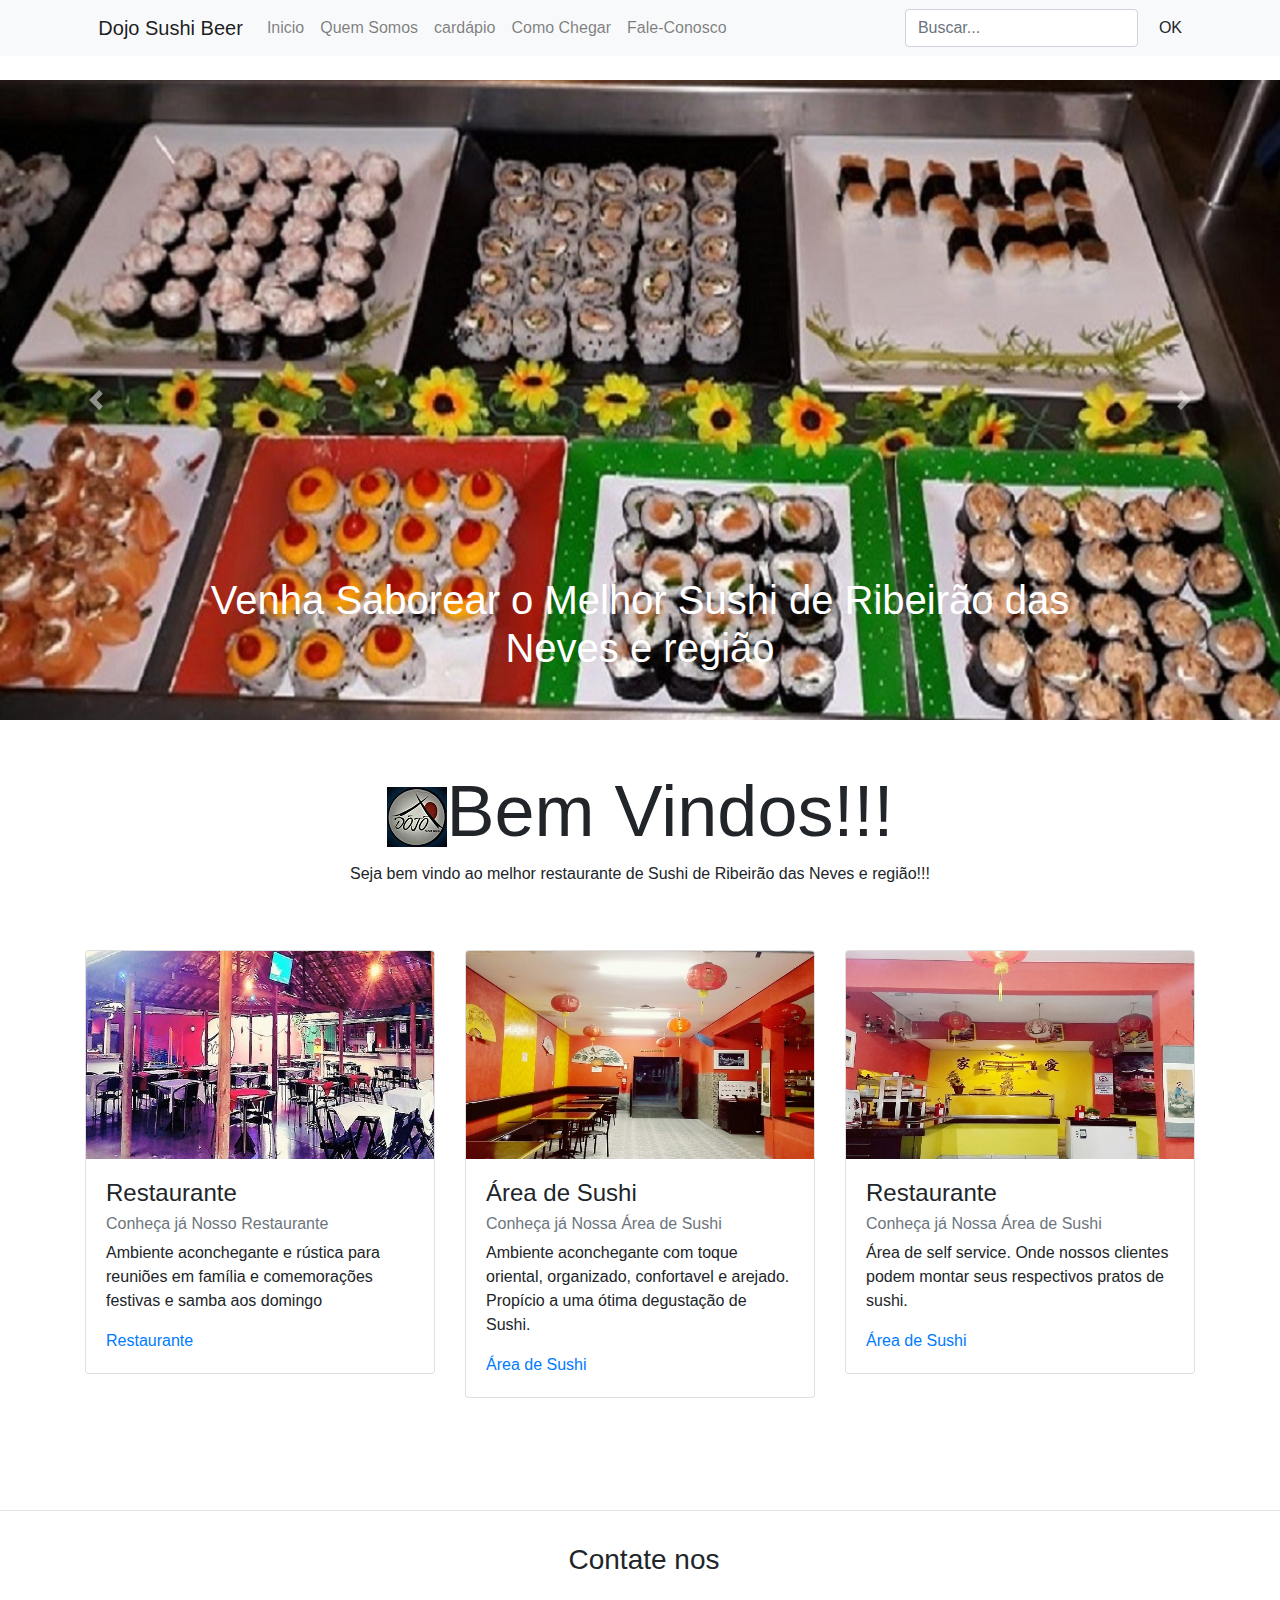
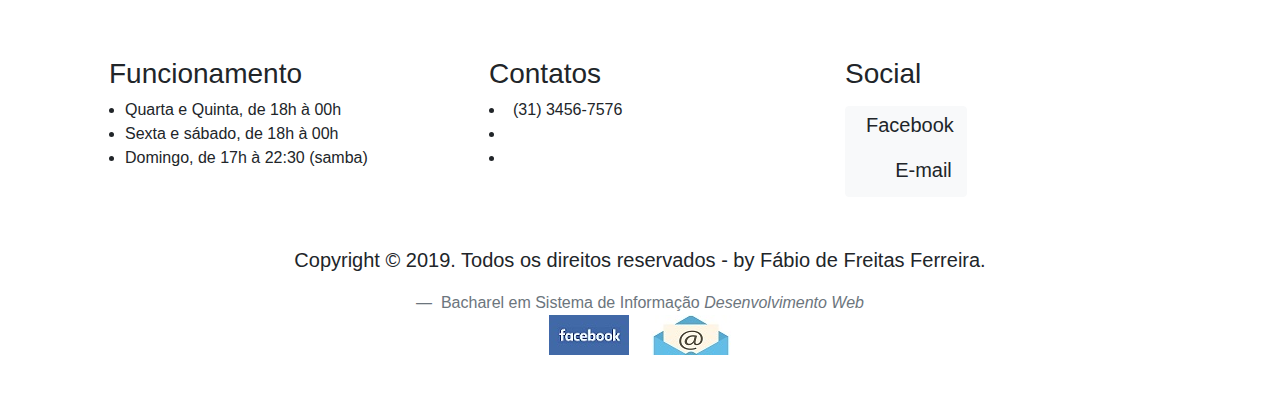
==== index.html @ 38d4d25c "Restaurante Dojo Sushi Beer" ====
<!DOCTYPE html>

<!-- Global site tag (gtag.js) - Google Analytics -->
<script async src="https://www.googletagmanager.com/gtag/js?id=UA-133416507-1"></script>
<script>
  window.dataLayer = window.dataLayer || [];
  function gtag(){dataLayer.push(arguments);}
  gtag('js', new Date());

  gtag('config', 'UA-133416507-1');
</script>
<html>
<head>
	<meta charset="utf-8">
	<title>Dojo Sushi Beer</title>
	<meta name="descriptio" content="Dojo Sushi Beer especializado em Sushi, Restaurante, Pizzaria."/> <!--descrição do site-->
	<meta name="keywords" content="Sushi, Picanha, Restaurante"/> <!--palavras chaves-->
    <meta name="robots" content="Sushi, Picanha, Restaurante, index, Quem Somos, Cardápio, Como Chegar, Fale-conosco"/><!-- motores de busca-->
    <meta name="author" content="Fábio ferreira"/>
	<link rel="stylesheet" type="text/css" href="css/bootstrap.css">
	<link rel="stylesheet" type="text/css" href="css/style.css">
	<link rel="stylesheet" href="https://use.fontawesome.com/releases/v5.6.3/css/all.css" integrity="sha384-UHRtZLI+pbxtHCWp1t77Bi1L4ZtiqrqD80Kn4Z8NTSRyMA2Fd33n5dQ8lWUE00s/" crossorigin="anonymous">
	<script type="text/javascript" src="js/jquery.js"></script>
	<script type="text/javascript" src="js/bootstrap.js"></script>
	<script type="text/javascript" src="js/bootstrap.bundle.js"></script>
	
</head>
<body>
	<nav class="navbar navbar-expand-lg navbar-light bg-light">
		<div class="container">
			<i class="fas fa-fish"></i> &nbsp; &nbsp;
			<a class="navbar-brand h1 mb-0" href="index.html">Dojo Sushi Beer</a>
			<button class="navbar-toggler" type="button" data-toggle="collapse" data-target="#navbarDojo">
			<span class="navbar-toggler-icon"></span>
		</button> <!-- controle do botão da nav, tipo e redirecionamento do botão -->

		<div class="collapse navbar-collapse" id="navbarDojo"> <!--Redireciona para o menu quando clicar no botao -->
			<ul class="navbar-nav mr-auto">
				<li class="nav-item">
					<a class="nav-link" href="index.html">Inicio</a>
				</li>
				<li class="nav-item">
					<a class="nav-link" href="quemSomos.html">Quem Somos</a>
				</li>
				<li class="nav-item">
					<a class="nav-link" href="cardapio.html">cardápio</a>
				</li>
				<li class="nav-item">
					<a class="nav-link" href="comoChegar.html">Como Chegar</a>
				</li>
				<li class="nav-item">
					<a class="nav-link" href="faleConosco.html">Fale-Conosco</a>
				</li>
			</ul>

			<form class="form-inline"> <!--Formulario em linha-->
				<input class="form-control ml-4 mr-2" type="search" name="" placeholder="Buscar..."> <!--Configuraão do botão de busca e o que está escrito dentro do campo de pesquisa-->
				<button class="btn btn-default" type="submit">OK</button>
			</form>
		</div>
	</nav> &nbsp;

	<div id="carouselSite" class="carousel slide" data-ride="carousel">
		<!-- Classe da parte interna do slide-->
		<div class="carousel-inner">
			<div class="carousel-item active">
				<img src="img/dojo1.jpg" class="img-fluid d-block"> <!--Imagens responsivas para todos os dispositivos-->
				<!--Inserindo legenda no slide-->
				<div class="carousel-caption d-none d-md-block text-black">
					<h1>Venha Saborear o Melhor Sushi de Ribeirão das Neves e região</h1>
				</div>
			</div>
			<div class="carousel-item">
				<img src="img/dojo2.jpg" class="img-fluid d-block"> 
				<div class="carousel-caption d-none d-md-block text-black">
					<h1>Venha Saborear o Melhor Sushi de Ribeirão das Neves e região</h1>
				</div>
			</div>
			<div class="carousel-item">
				<img src="img/dojo3.jpg" class="img-fluid d-block"> 
				<div class="carousel-caption d-none d-md-block text-black">
					<h1>Venha Saborear o Melhor Sushi de Ribeirão das Neves e região</h1>
				</div>
			</div>
		</div>
		<!--Criando e configurando os botões de retorno e avanço do slide -->
		<!-- A # antes da referencia informa que é para a mesma pagina -->
		<a class="carousel-control-prev" href="#carouselSite" role="button" data-slide="prev">
			<span class="carousel-control-prev-icon"></span>
			<span class="sr-only">Anterior</span> <!--Interpleta o botão do slide visando acenssibilidade-->
		</a> 

		<a class="carousel-control-next" href="#carouselSite" role="button" data-slide="next">
			<span class="carousel-control-next-icon"></span>
			<span class="sr-only">Posterior</span>
		</a> 
	</div>

	<!--Cardes-->
	<div class="container"><!-- my-5 na linha abaixo é o espaçamento entre o container e o slide-->
		<div class="row"><!--Armazena as colunas internamente de melhor forma-->
			<div class="col-12 text-center my-5"> 
				<h1 class="display-3">
					<img src="img/logo.jpg">Bem Vindos!!!</h1>
				<p>Seja bem vindo ao melhor restaurante de Sushi de Ribeirão das Neves e região!!!</p>
			</div>
		</div>
		<div class="row justify-contente-sm-center">
			<div class="col-sm-6 col-md-4 mb-5">
				<div class="card">
					<a href="#" data-toggle="modal" data-target="#siteModal" class="card-link">
					<img class="card-img-top" src="img/dojo4.jpg"></a><!--Imagen do card no topo do card-->
					<div class="card-body"> <!--Corpo do Card-->
						<h4 class="card-title">Restaurante</h4><!--Titulo do card-->						
						<h6 class="card-subtitle mb-2 text-muted">Conheça já Nosso Restaurante</h6>
						<p class="card-text">Ambiente aconchegante e rústica para reuniões em família e comemorações festivas e samba aos domingo</p>						
						<a href="#" data-toggle="modal" data-target="#siteModal" class="card-link">Restaurante</a>
						<!--<a href="#" class="card-link">Saiba Mais</a>-->
					</div>
				</div>
			</div>
			<div class="col-sm-6 col-md-4 mb-5"><!--COL-SM-6 COL-MD-4 deixa as colunas responsiva-->
				<div class="card">
					<a href="#" data-toggle="modal" data-target="#areaSushi" class="card-link">
					<img class="card-img-top" src="img/dojo5.jpg"></a>
					<div class="card-body">
						<h4 class="card-title">Área de Sushi</h4>
						<h6 class="card-subtitle mb-2 text-muted">Conheça já Nossa Área de Sushi</h6>
						<p class="card-text">Ambiente aconchegante com toque oriental, organizado, confortavel e arejado. Propício a uma ótima degustação de Sushi. </p>
						<a href="#" data-toggle="modal" data-target="#areaSushi" class="card-link">Área de Sushi</a>
						<!--<a href="#" class="card-link">Saiba Mais</a>-->
					</div>
				</div>
			</div>


			<div class="col-sm-6 col-md-4 mb-5"><!--COL-SM-6 COL-MD-4 deixa as colunas responsiva-->
				<div class="card">
					<a href="#" data-toggle="modal" data-target="#areaSushi1" class="card-link">
					<img class="card-img-top" src="img/dojo6.jpg"></a>
					<div class="card-body">
						<h4 class="card-title">Restaurante</h4>
						<h6 class="card-subtitle mb-2 text-muted">Conheça já Nossa Área de Sushi</h6>
						<p class="card-text">Área de self service. Onde nossos clientes podem montar seus respectivos pratos de sushi.</p>				
						<a href="#" data-toggle="modal" data-target="#areaSushi1" class="card-link">Área de Sushi</a>
						<!--<a href="#" class="card-link">Saiba Mais</a>-->
					</div>
				</div>
			</div>

			<!--Janelas Modal-->

		<div class="modal fade" id="siteModal" tabindex="-1" role="dialog">
			<div class="modal-dialog modal-lg" role="document">
				<div class="modal-content"> <!--Para inserir o conteudo do modal-->
				<div class="modal-header"><!--Estrutura um cabeçalho-->
					<h5 class="modal-title">Restaurante</h5>
					<button type="button" class="close" data-dismiss="modal"><!--DATA-DISMISS: é um botão para fechar a janela de dialogo-->
						<span>&times;</span><!--botão de fechamento-->
					</button>
				</div>
				<div class="modal-body"> <!--corpo da área-->
					<div class="container-fluid"><!--class do container fluido-->
						<div class="row">
							<div class="col-12"
					<p>Ambiente aconchegante e rústica para reuniões em família e comemorações festivas e samba aos domingo </p>	
					<img src="img/dojo4.jpg" width="100%">			
							</div>
						</div>
					</div>
				</div>

				<div class="modal-footer"><!--roda pé do modal-->
					<button type="button" class="btn btn-danger" data-dismiss="modal">
						Fechar
					</button>					
				</div>
			</div>
		</div>
	</div>
</div>
</div>

	<div class="modal fade" id="areaSushi" tabindex="-1" role="dialog">
			<div class="modal-dialog modal-lg" role="document">
				<div class="modal-content"> <!--Para inserir o conteudo do modal-->
				<div class="modal-header"><!--Estrutura um cabeçalho-->
					<h5 class="modal-title">Área de Sushi</h5>
					<button type="button" class="close" data-dismiss="modal"><!--DATA-DISMISS: é um botão para fechar a janela de dialogo-->
						<span>&times;</span><!--botão de fechamento-->
					</button>
				</div>
				<div class="modal-body"> <!--corpo da área-->
					<div class="container-fluid"><!--class do container fluido-->
						<div class="row">
							<div class="col-12"
					<p>Ambiente aconchegante com toque oriental, organizado, confortavel e arejado. Propício a uma ótima degustação de Sushi. </p>	
					<img src="img/dojo5.jpg" width="100%">			
							</div>
						</div>
					</div>
				</div>

				<div class="modal-footer"><!--roda pé do modal-->
					<button type="button" class="btn btn-danger" data-dismiss="modal">
						Fechar
					</button>					
				</div>
			</div>
		</div>
	</div>

	<div class="modal fade" id="areaSushi1" tabindex="-1" role="dialog">
			<div class="modal-dialog modal-lg" role="document">
				<div class="modal-content"> <!--Para inserir o conteudo do modal-->
				<div class="modal-header"><!--Estrutura um cabeçalho-->
					<h5 class="modal-title">Área de Sushi</h5>
					<button type="button" class="close" data-dismiss="modal"><!--DATA-DISMISS: é um botão para fechar a janela de dialogo-->
						<span>&times;</span><!--botão de fechamento-->
					</button>
				</div>
				<div class="modal-body"> <!--corpo da área-->
					<div class="container-fluid"><!--class do container fluido-->
						<div class="row">
							<div class="col-12"
					<p>Área de self service. Onde nossos clientes podem montar seus respectivos pratos de sushi.</p>	
					<img src="img/dojo6.jpg" width="100%">			
							</div>
						</div>
					</div>
				</div>

				<div class="modal-footer"><!--roda pé do modal-->
					<button type="button" class="btn btn-danger" data-dismiss="modal">
						Fechar
					</button>					
				</div>
			</div>
		</div>
	</div>

			
	<!--RODAPÉ COM JUMBOTRON-->

		<div class="row mt-5">
			<div class="col-12"><hr></div>
			<div class="col-12 text-center my-3">
				<h3 class="Display-5 mb-3"><i class="fas fa-envelope-open mr-2"></i>Contate nos</h1>
			</div>
		<div class="container">
			<div class="row">			
			</div>
		
		<div class="row mt-5">
			<div class="col-12"></div>
			<div class="col-sm-4">
				<h3 class="Display-5 ml-4">Funcionamento</h3>
				<ul>
					<li>Quarta e Quinta, de 18h à 00h</li>
					<LI>Sexta e sábado, de 18h à 00h</LI>
					<LI>Domingo, de 17h à 22:30 (samba)</LI>
				</ul>
				
			</div>
			<div class="col-sm-4">
				<h3 class="Display-5 ml-4">Contatos</h3>
				<ul>
					<li><i class="fas fa-utensils mr-2"></i>(31) 3456-7576</li>
					<li><i class="fab fa-whatsapp-square mr-2" alt="31 98956-1523" title="31 98956-1523"></i></li>
					<li><i class="fab fa-whatsapp-square mr-2" alt="31 98956-1523" title="31 98956-1523"></i></li>
				</ul>
				
			</div>
			<div class="col-sm-2">
				<h3 class="Display-5 mb-3">Social</h3>
				<div class="btn-group-vertical" role="group"><!--Alinhando os botões na vertical-->
				<a href="https://https://www.facebook.com/virgilio.silveira.921" class="btn btn-light"><h5 class="mb-2"><i class="fab fa-facebook mr-2"></i>Facebook</h5></a>				
				<a href="mailto:sushidojo@yahoo.com" class="btn btn-light"><h5 class="mb-2"><i class="fas fa-envelope-square mr-4"></i>&nbsp; E-mail</h5></a>
				</div>
			</div>
			</div>
			</div>
		</div>
	</div>
</div>
</div>
</div>
			<div class="col-12 my-5">
				<blockquote class="blockquote text-center">
					<p>Copyright &copy; 2019. Todos os direitos reservados - by Fábio de Freitas Ferreira.</p>
					<footer class="blockquote-footer">
						Bacharel em Sistema de Informação
					<cite title="Titulo">Desenvolvimento Web</cite>
					<p><a href="https://www.facebook.com/fabio.ferreira.332/" target="_blank"><img id="icone"src="img/facebook.jpg" alt="facebook"></a>&nbsp&nbsp&nbsp&nbsp <!--trarget black, fase o link abrir em outra--> 
				<a href="mailto:fabiofreitas82@aedu.com"><img src="img/email.jpg"></a></p>
					</footer>
				</blockquote>
			</div>
				
</body>
</html>

<!-- Configuração java script para o POPOVER-->
<!--POPOVER exige utilização do arquivo BUNDLE.JS que se encontra no seguinte caminho: <script type="text/javascript" src="js/bootstrap.bundle.js"></script>-->
<script type="text/javascript">
	$(function(){
		$('[data-toggle="popover"]').popover()
	})
</script>
---- css/style.css ----
.scrollspy{
	position: relative;
	overflow: auto; /* Para ser redimencionado */
	height: 350px;
}
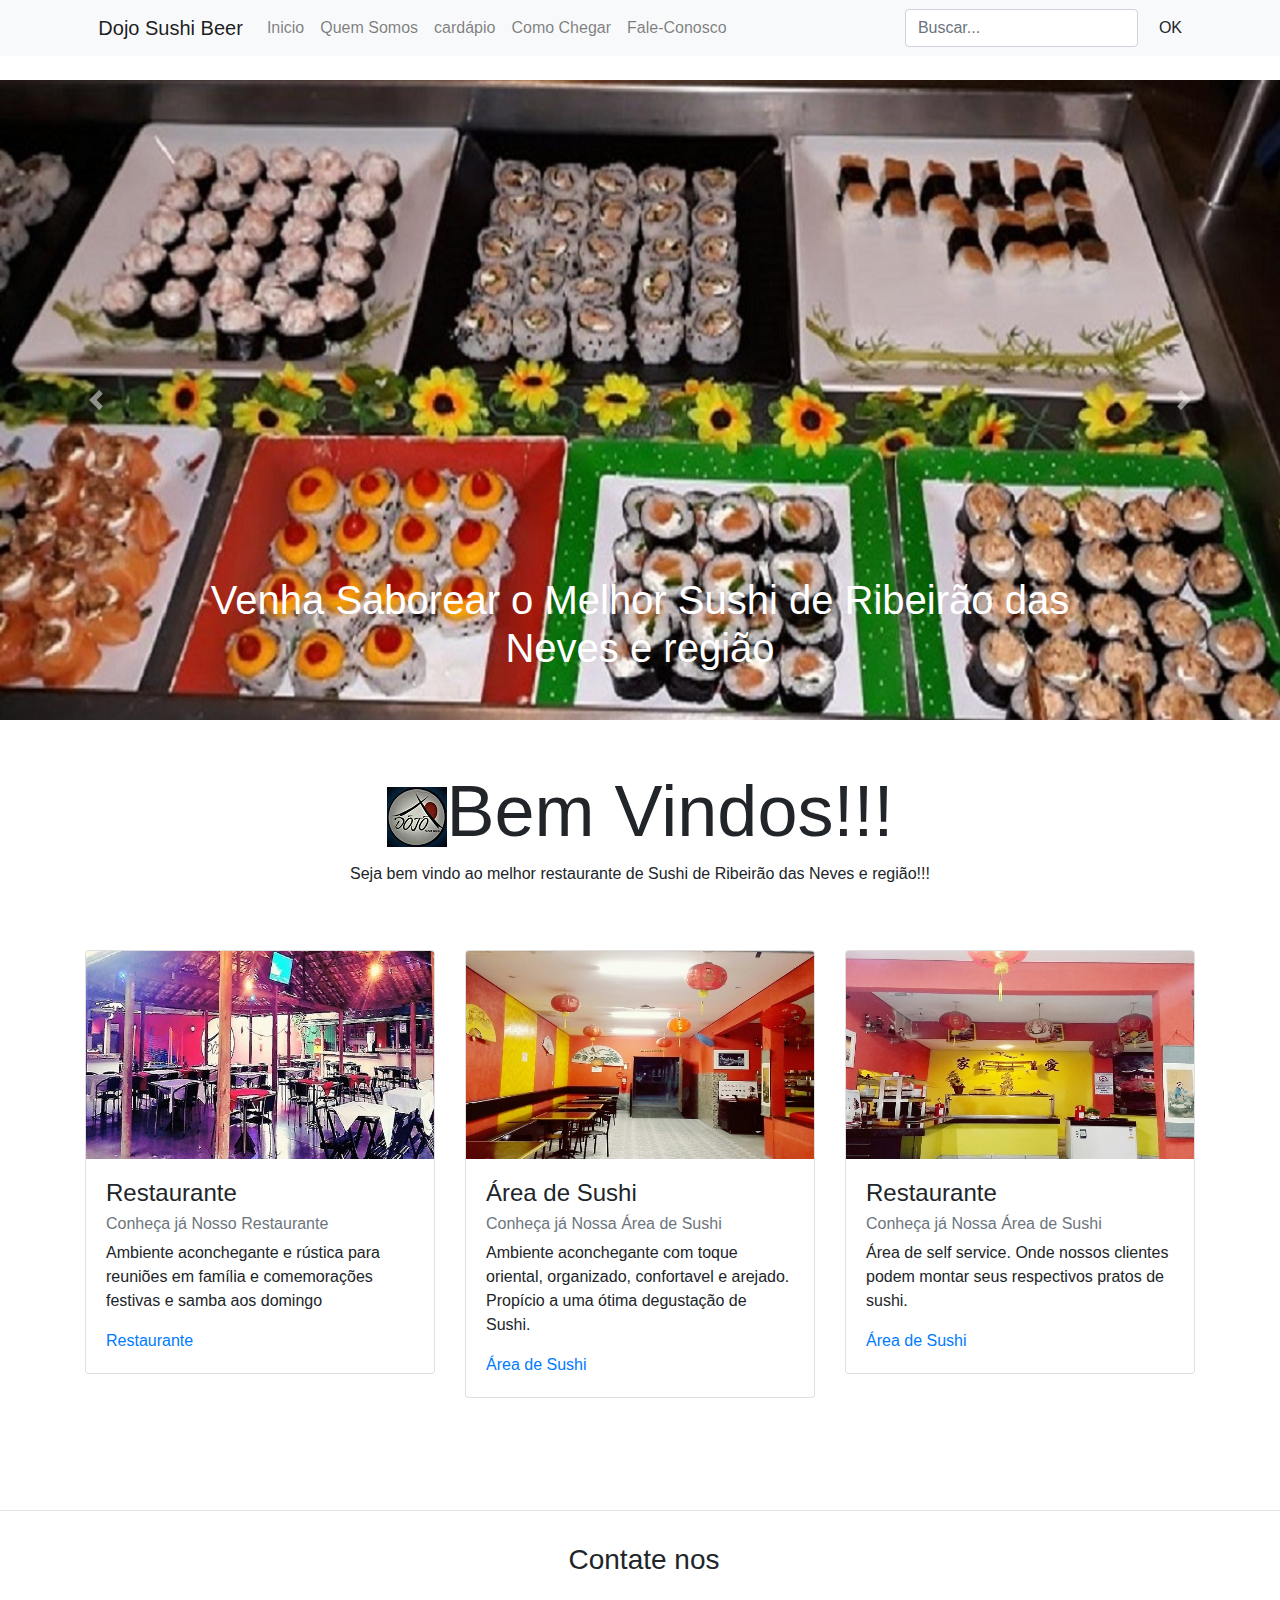
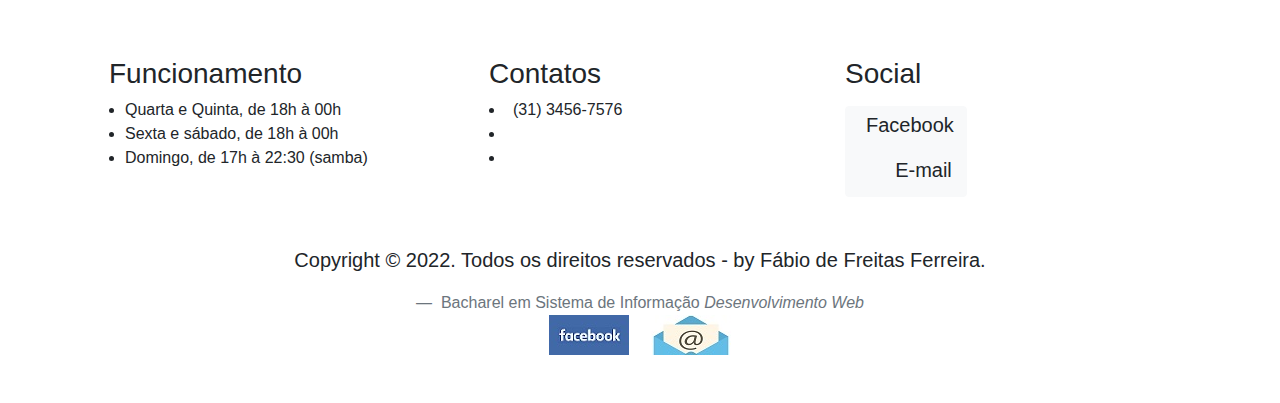
==== commit 4a9754c0: "Restaurante Dojo Sushi Beer" ====
--- a/index.html
+++ b/index.html
@@ -287,11 +287,11 @@
 </div>
 			<div class="col-12 my-5">
 				<blockquote class="blockquote text-center">
-					<p>Copyright &copy; 2019. Todos os direitos reservados - by Fábio de Freitas Ferreira.</p>
+					<p>Copyright &copy; 2022. Todos os direitos reservados - by Fábio de Freitas Ferreira.</p>
 					<footer class="blockquote-footer">
 						Bacharel em Sistema de Informação
 					<cite title="Titulo">Desenvolvimento Web</cite>
-					<p><a href="https://www.facebook.com/fabio.ferreira.332/" target="_blank"><img id="icone"src="img/facebook.jpg" alt="facebook"></a>&nbsp&nbsp&nbsp&nbsp <!--trarget black, fase o link abrir em outra--> 
+					<p><a href="https://www.facebook.com/SEO.SITE.RESPOSIVO" target="_blank"><img id="icone"src="img/facebook.jpg" alt="facebook"></a>&nbsp&nbsp&nbsp&nbsp <!--trarget black, fase o link abrir em outra--> 
 				<a href="mailto:fabiofreitas82@aedu.com"><img src="img/email.jpg"></a></p>
 					</footer>
 				</blockquote>
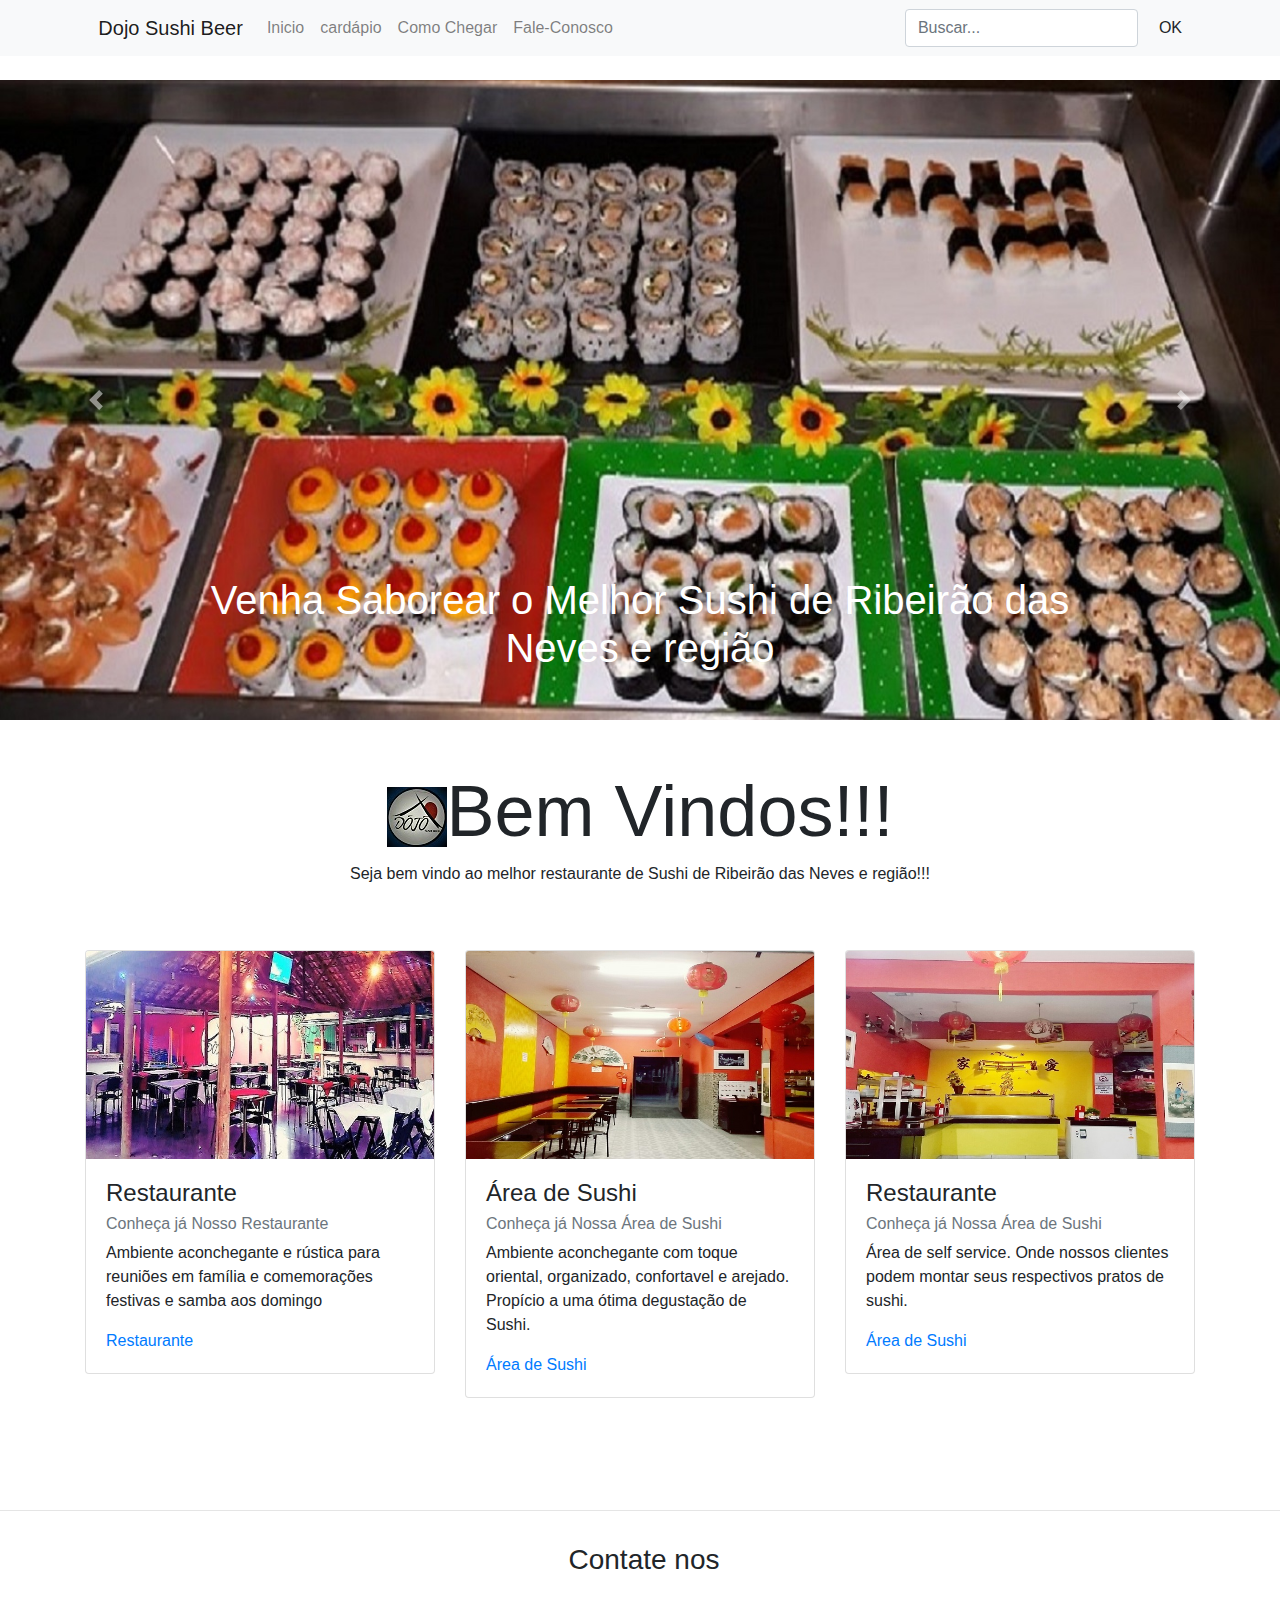
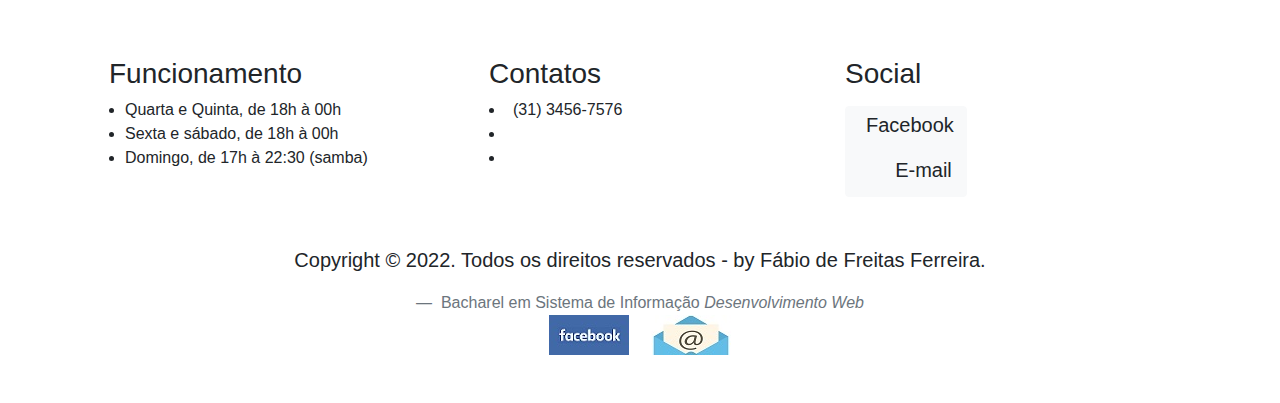
==== commit 3a0dc633: "Restaurante Dojo Sushi Beer" ====
--- a/index.html
+++ b/index.html
@@ -40,9 +40,6 @@
 					<a class="nav-link" href="index.html">Inicio</a>
 				</li>
 				<li class="nav-item">
-					<a class="nav-link" href="quemSomos.html">Quem Somos</a>
-				</li>
-				<li class="nav-item">
 					<a class="nav-link" href="cardapio.html">cardápio</a>
 				</li>
 				<li class="nav-item">
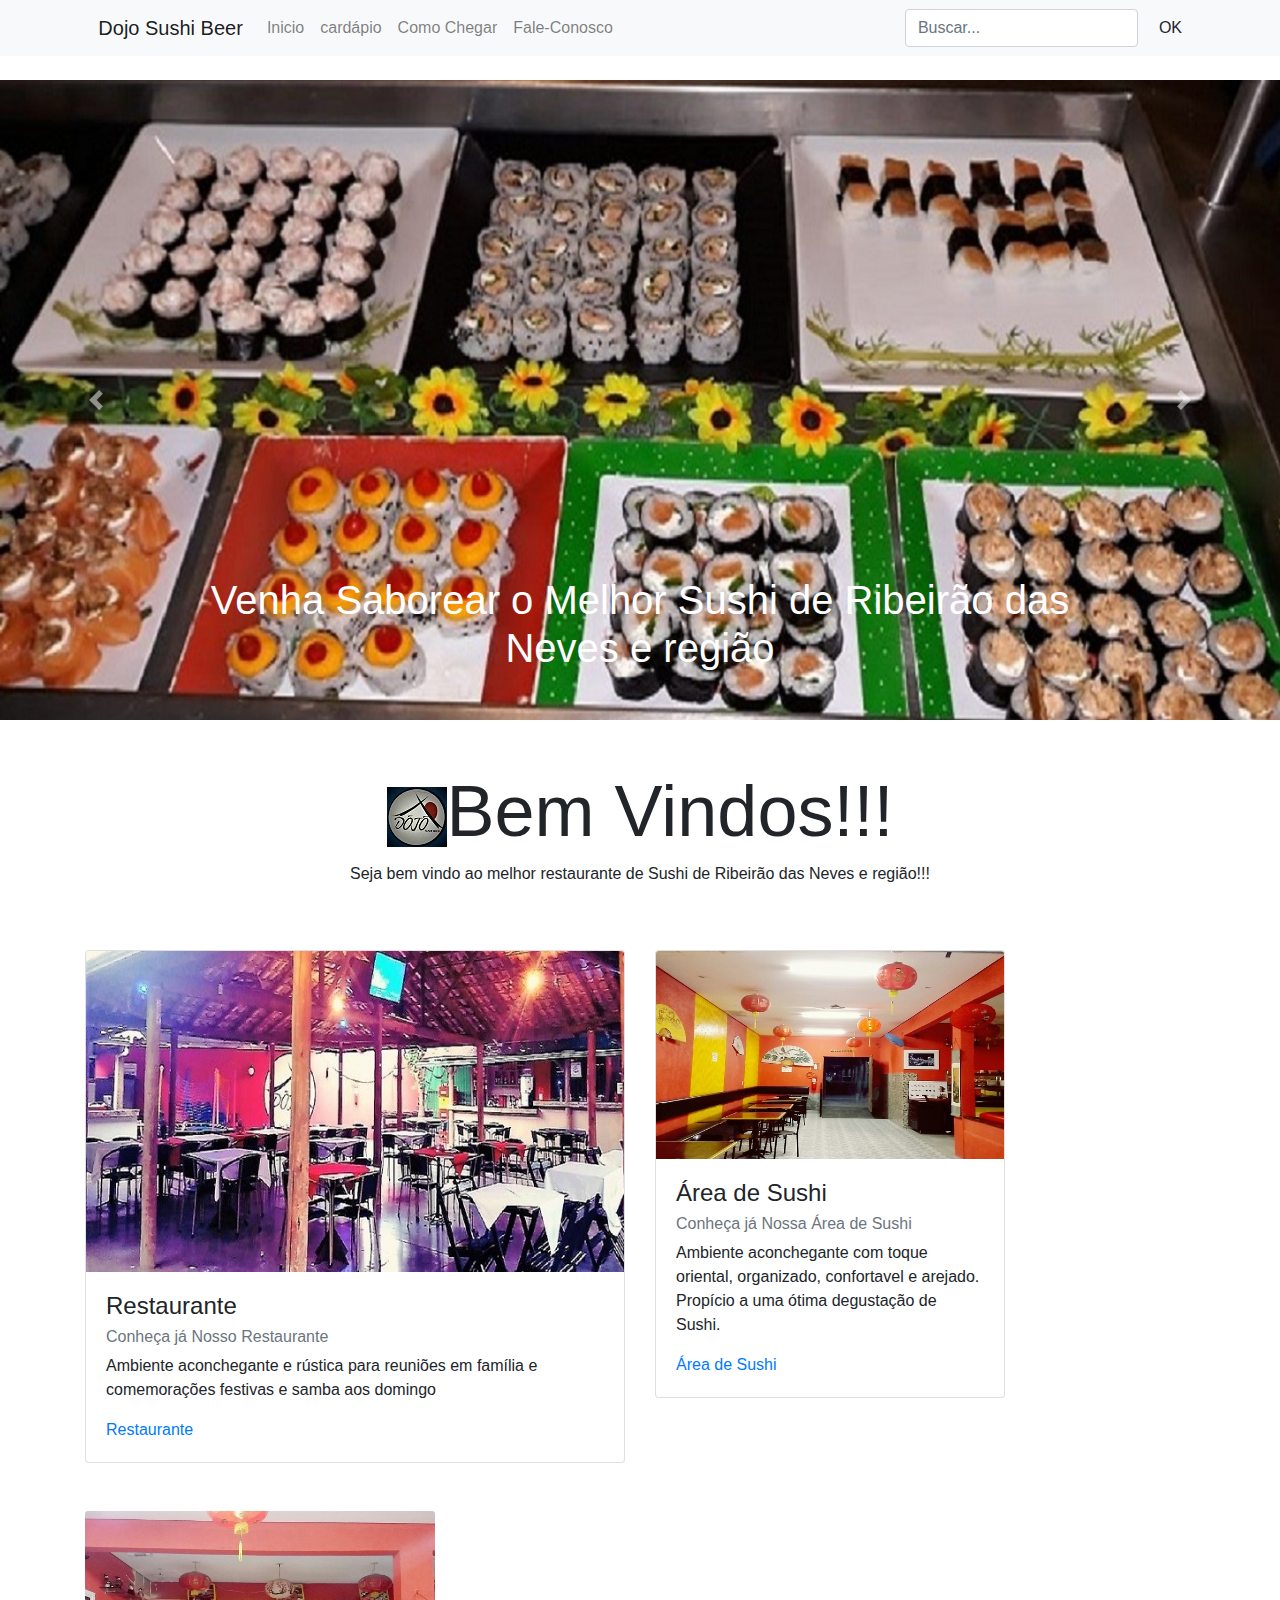
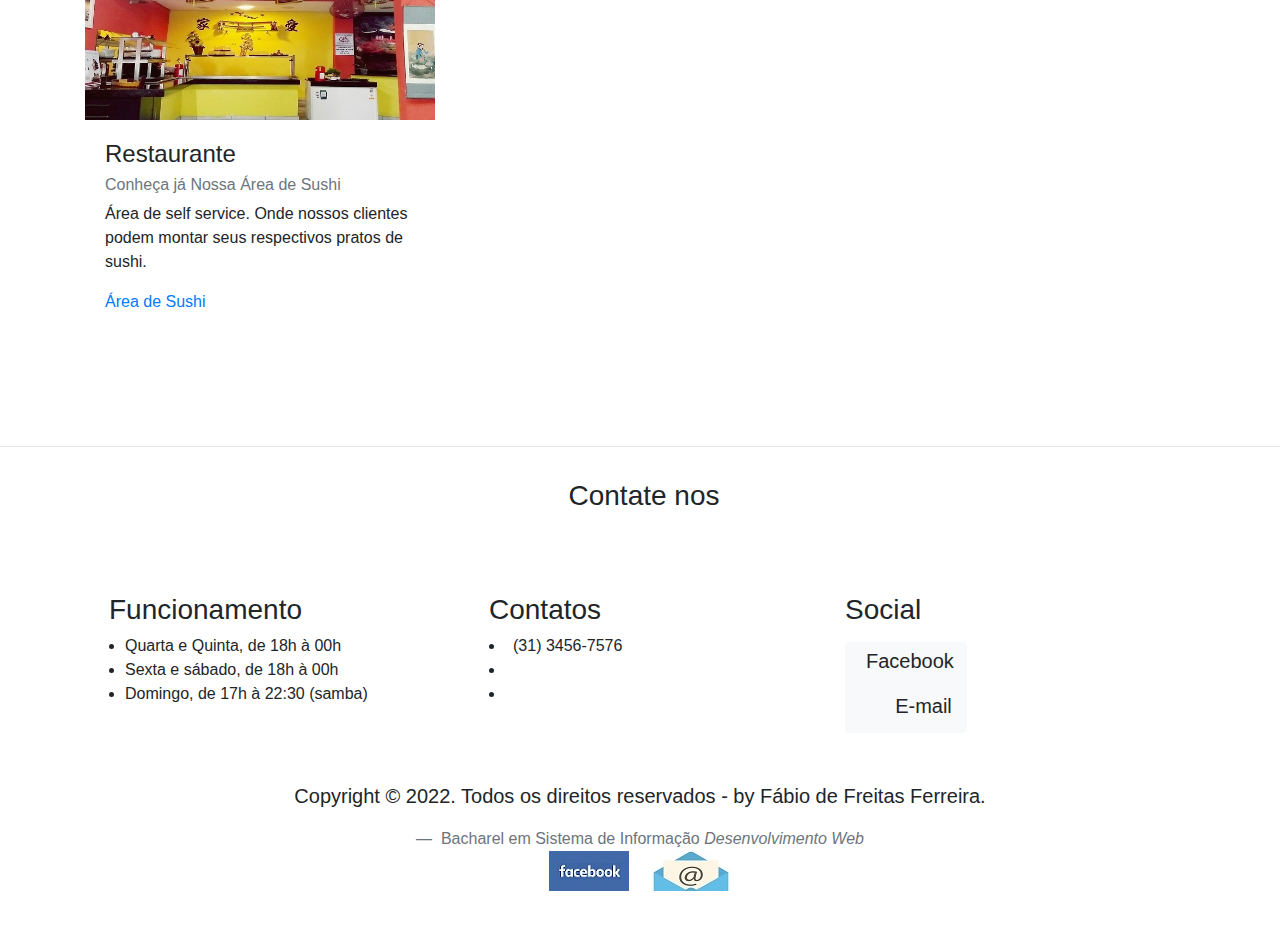
==== commit da17b2ec: "Projeto Restaurante Dojo" ====
--- a/index.html
+++ b/index.html
@@ -103,7 +103,7 @@
 			</div>
 		</div>
 		<div class="row justify-contente-sm-center">
-			<div class="col-sm-6 col-md-4 mb-5">
+			<div class="col-sm-12 col-md-6 mb-5">
 				<div class="card">
 					<a href="#" data-toggle="modal" data-target="#siteModal" class="card-link">
 					<img class="card-img-top" src="img/dojo4.jpg"></a><!--Imagen do card no topo do card-->
@@ -116,7 +116,7 @@
 					</div>
 				</div>
 			</div>
-			<div class="col-sm-6 col-md-4 mb-5"><!--COL-SM-6 COL-MD-4 deixa as colunas responsiva-->
+			<div class="col-sm-12 col-md-4 mb-5"><!--COL-SM-6 COL-MD-4 deixa as colunas responsiva-->
 				<div class="card">
 					<a href="#" data-toggle="modal" data-target="#areaSushi" class="card-link">
 					<img class="card-img-top" src="img/dojo5.jpg"></a>
@@ -131,8 +131,8 @@
 			</div>
 
 
-			<div class="col-sm-6 col-md-4 mb-5"><!--COL-SM-6 COL-MD-4 deixa as colunas responsiva-->
-				<div class="card">
+			<div class="col-sm-12 col-md-4 mb-5"><!--COL-SM-6 COL-MD-4 deixa as colunas responsiva-->
+				<div class="car">
 					<a href="#" data-toggle="modal" data-target="#areaSushi1" class="card-link">
 					<img class="card-img-top" src="img/dojo6.jpg"></a>
 					<div class="card-body">
@@ -305,4 +305,3 @@
 	})
 </script>
 
-
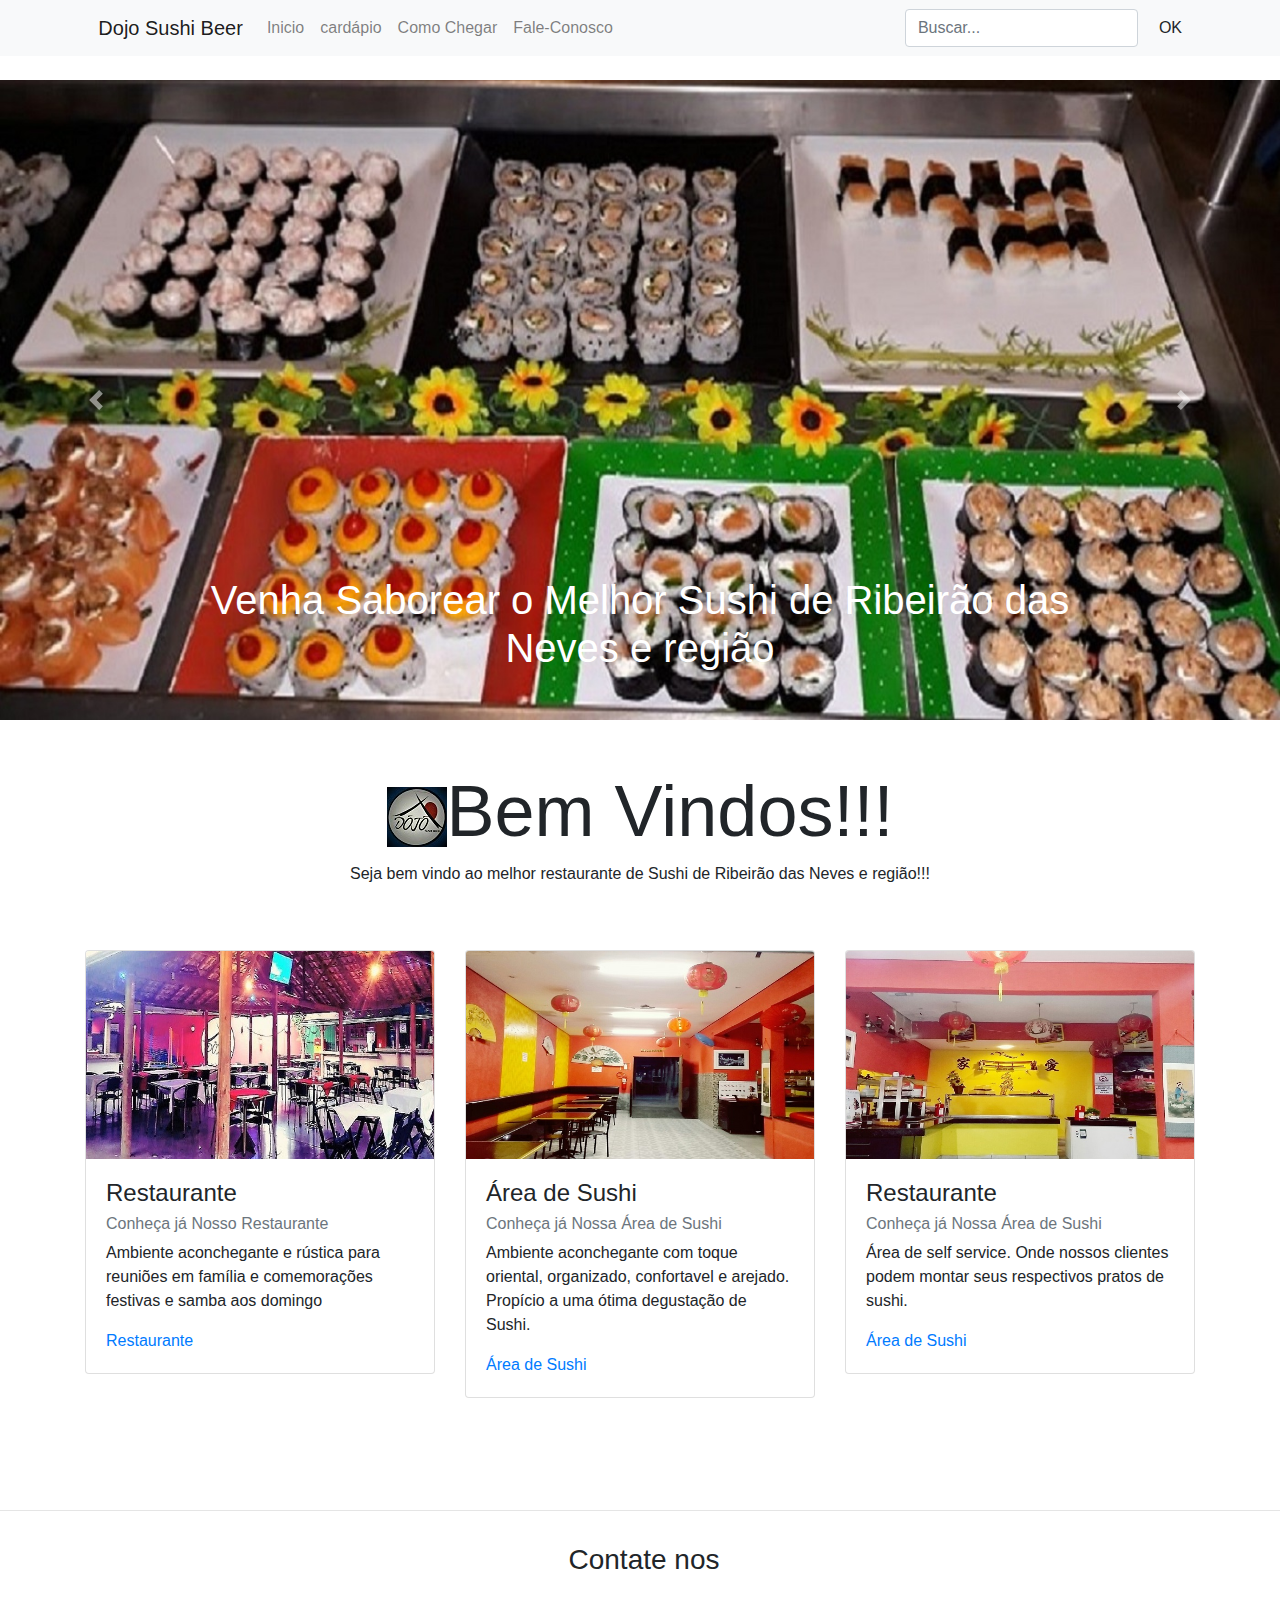
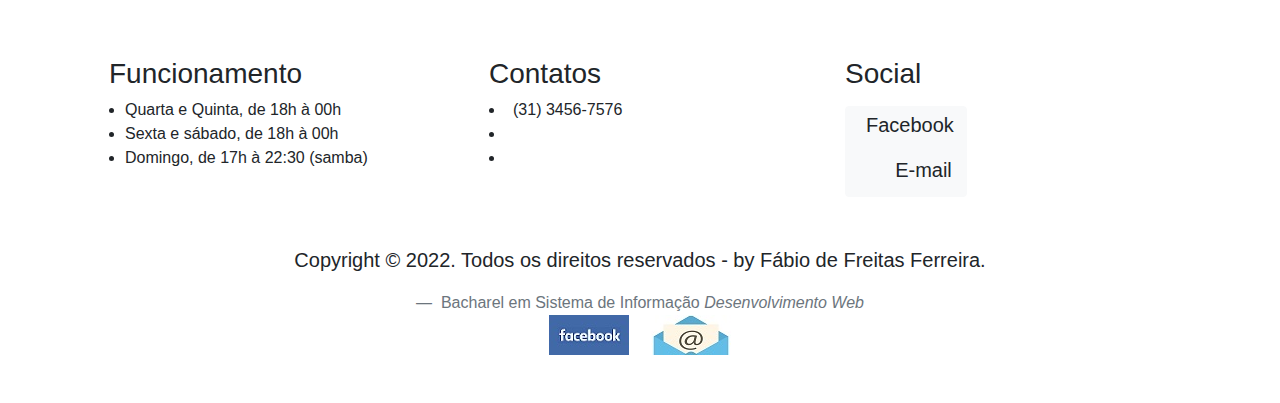
==== commit b808abaa: "Projeto Restaurante" ====
--- a/index.html
+++ b/index.html
@@ -103,7 +103,7 @@
 			</div>
 		</div>
 		<div class="row justify-contente-sm-center">
-			<div class="col-sm-12 col-md-6 mb-5">
+			<div class="col-sm-6 col-md-4 mb-5">
 				<div class="card">
 					<a href="#" data-toggle="modal" data-target="#siteModal" class="card-link">
 					<img class="card-img-top" src="img/dojo4.jpg"></a><!--Imagen do card no topo do card-->
@@ -116,7 +116,7 @@
 					</div>
 				</div>
 			</div>
-			<div class="col-sm-12 col-md-4 mb-5"><!--COL-SM-6 COL-MD-4 deixa as colunas responsiva-->
+			<div class="col-sm-6 col-md-4 mb-5"><!--COL-SM-6 COL-MD-4 deixa as colunas responsiva-->
 				<div class="card">
 					<a href="#" data-toggle="modal" data-target="#areaSushi" class="card-link">
 					<img class="card-img-top" src="img/dojo5.jpg"></a>
@@ -131,8 +131,8 @@
 			</div>
 
 
-			<div class="col-sm-12 col-md-4 mb-5"><!--COL-SM-6 COL-MD-4 deixa as colunas responsiva-->
-				<div class="car">
+			<div class="col-sm-6 col-md-4 mb-5"><!--COL-SM-6 COL-MD-4 deixa as colunas responsiva-->
+				<div class="card">
 					<a href="#" data-toggle="modal" data-target="#areaSushi1" class="card-link">
 					<img class="card-img-top" src="img/dojo6.jpg"></a>
 					<div class="card-body">
